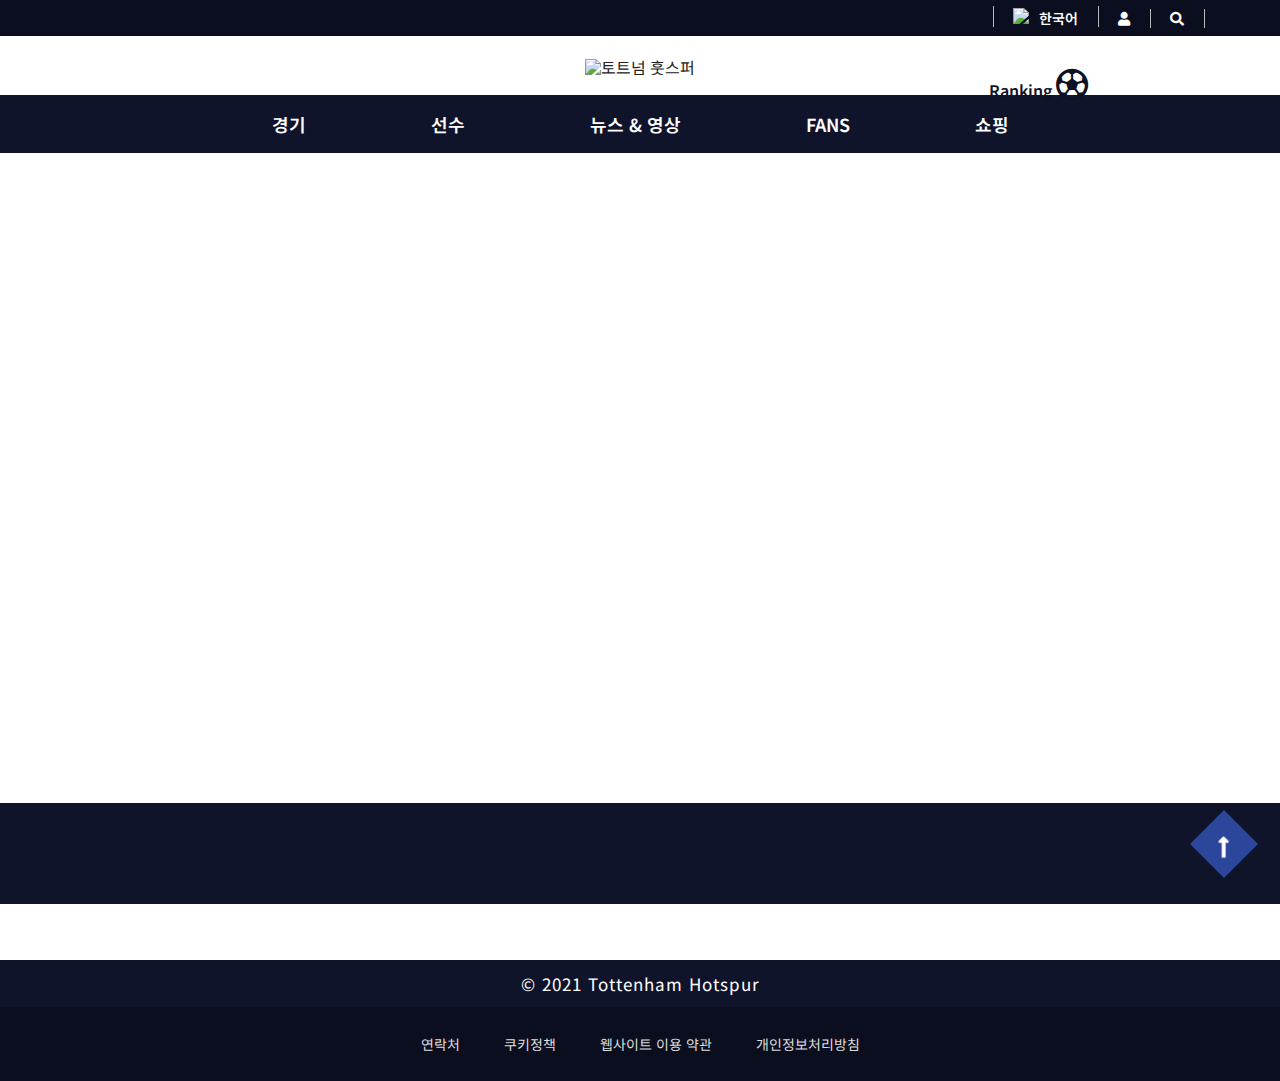
==== index.html @ 9da63ae8 "ver.1.0" ====
<!DOCTYPE html>
<html lang="ko">

<head>
    <meta charset="UTF-8">
    <link rel="icon" href="img/favicon.ico" />
    <meta http-equiv="X-UA-Compatible" content="IE=edge">
    <meta name="viewport" content="width=device-width, initial-scale=1.0">
    <title>Tottenham hotspur</title>
    <link rel="stylesheet" href="css/reset.css">
    <link rel="stylesheet" href="https://use.fontawesome.com/releases/v5.7.0/css/all.css">
    <link rel="stylesheet" href="css/slick.css">
    <link rel="stylesheet" href="css/animate.css">
    <link rel="stylesheet" href="css/common.css">
    <link rel="stylesheet" href="css/index.css">
    <script src="js/jquery-3.5.1.min.js"></script>
    <script src="js/slick.min.js"></script>
</head>

<body>
    <div id="wrap">
        <header id="header">
            <div class="search">
                <div class="row">
                    <a href="#none"><img src="img/korea.png"> 한국어</a>
                    <a href="login.html"><i class="fas fa-user"></i></a>
                    <a href="#" class="open"><i class="fas fa-search"></i></a>
                    <div class="search_open">
                        <div class="searchbox">
                            <div class="cf">
                                <input type="text" id="searchct" placeholder="검색어를 입력하세요.">
                                <button><i class="fas fa-search"></i></button>
                            </div>
                            <button class="close"><i class="fas fa-times"></i></button>
                        </div>
                    </div>
                </div>
            </div>
            <div class="nav">
                <div class="">
                    <h1><a href="index.html"><img src="img/spurs_logo.png" alt="토트넘 훗스퍼"></a>
                        <p>
                            Ranking
                            <a href="ranking.html"><i class="far fa-futbol"></i></a></p>
                    </h1>
                    <div class="nav_menu">
                        <ul class="depth1">
                            <li><a href="#">경기</a>
                                <ul class="depth2">
                                    <li><a href="fixture.html">일정</a></li>
                                    <li><a href="result.html">결과</a></li>
                                </ul>
                            </li>
                            <li><a href="#">선수</a>
                                <ul class="depth2">
                                    <li><a href="team_men.html">남자</a></li>
                                    <li><a href="team_women.html">여자</a></li>
                                    <li><a href="team_u23.html">23세 이하</a></li>
                                    <li><a href="team_u18.html">18세 이하</a></li>
                                </ul>
                            </li>
                            <li><a href="newsnvideo.html">뉴스 & 영상</a></li>
                            <li><a href="fans.html">FANS</a></li>
                            <li><a href="shop.html">쇼핑</a></li>
                        </ul>
                    </div>
                </div>
            </div>
        </header>
        <section id="section">
            <article class="article1">
                <div class="slide_group1">
                    <div class="slide slide2"></div>
                    <div class="slide slide3"></div>
                    <div class="slide slide4"></div>
                    <div class="slide slide5"></div>
                    <div class="slide slide6"></div>
                </div>
            </article>
        </section>
        <footer id="footer">
            <div class="ft1">
                <div class="row">
                    <div class="slide_group2">
                        <div class="slide slide1"><img src="img/sponser_1.png" alt=""></div>
                        <div class="slide slide2"><img src="img/sponser_2.png" alt=""></div>
                        <div class="slide slide1"><img src="img/sponser_3.png" alt=""></div>
                        <div class="slide slide1"><img src="img/sponser_4.png" alt=""></div>
                        <div class="slide slide1"><img src="img/sponser_5.png" alt=""></div>
                        <div class="slide slide1"><img src="img/sponser_6.png" alt=""></div>
                        <div class="slide slide1"><img src="img/sponser_7.png" alt=""></div>
                        <div class="slide slide1"><img src="img/sponser_8.png" alt=""></div>
                        <div class="slide slide1"><img src="img/sponser_9.png" alt=""></div>
                        <div class="slide slide1"><img src="img/sponser_10.png" alt=""></div>
                        <div class="slide slide1"><img src="img/sponser_11.png" alt=""></div>
                        <div class="slide slide1"><img src="img/sponser_12.png" alt=""></div>
                        <div class="slide slide1"><img src="img/sponser_13.png" alt=""></div>
                        <div class="slide slide1"><img src="img/sponser_14.png" alt=""></div>
                        <div class="slide slide1"><img src="img/sponser_15.png" alt=""></div>
                        <div class="slide slide1"><img src="img/sponser_16.png" alt=""></div>
                        <div class="slide slide1"><img src="img/sponser_17.png" alt=""></div>
                        <div class="slide slide1"><img src="img/sponser_18.png" alt=""></div>
                        <div class="slide slide1"><img src="img/sponser_19.png" alt=""></div>
                        <div class="slide slide1"><img src="img/sponser_20.png" alt=""></div>
                    </div>
                </div>
            </div>
            <div class="ft2">
                <div class="row">
                    <ul>
                        <li><a href="https://ask.tottenhamhotspur.com/hc/en-us"><img src="img/ask-spurs.png" alt=""></a></li>
                        <li><a href="https://www.youtube.com/user/spursofficial"><img src="img/youtube.png" alt=""></a></li>
                        <li><a href="https://www.facebook.com/TottenhamHotspur"><img src="img/facebook.png" alt=""></a></li>
                        <li><a href="https://www.instagram.com/spursofficial"><img src="img/instagram.png" alt=""></a></li>
                        <li><a href="https://twitter.com/SpursOfficial"><img src="img/twitter.png" alt=""></a></li>
                        <li><a href="https://www.snapchat.com/add/spursofficial"><img src="img/snapchat.png" alt=""></a></li>
                        <li><a href="https://www.naver.com"><img src="img/naver.png" alt=""></a></li>
                    </ul>
                </div>
            </div>
            <div class="ft3">
                <div class="row">
                    <p>&copy; 2021 Tottenham Hotspur</p>
                </div>
            </div>
            <div class="ft4">
                <div class="row">
                    <ul>
                        <li>연락처</li>
                        <li>쿠키정책</li>
                        <li>웹사이트 이용 약관</li>
                        <li>개인정보처리방침</li>
                    </ul>
                </div>
            </div>
        </footer>
        <div class="gotop">
            <a href="#none"><i class="fas fa-long-arrow-alt-up"></i></a>
        </div>
    </div>
    <script src="js/index.js"></script>

    <script>
         function getCookie(name) {
            var cookie = document.cookie
			if (cookie != "") {
				var cname = cookie.split(';')
				for (var i in cname) {
					var ncname = cname[i].split('=')
					if (ncname[0] == name) {
						return ncname[1]
					}
				}
			}
			return
		}

        function wopen(){
            var cookieCheck = getCookie('popupYN')
            if (cookieCheck != 'N') {
                window.open('popup.html', '', 'left=30, top=300, width=500, height=550, scrollbars=no resizable=yes')
            }
        }
    </script>
</body>

</html>
---- css/common.css ----
@charset "utf-8";
@import url('https://fonts.googleapis.com/css2?family=Noto+Sans+KR&family=Recursive&display=swap');
body {font-family: 'Noto Sans KR', sans-serif, 'Recursive', sans-serif; color: #222;}
.row {max-width: 1200px; margin: 0 auto; padding: 0 10px;}

/* header구역 */
#header {position: relative;}
#header .search {background:#0b0e1e; padding: 6px 50px 8px 0; color: #fff; 
                 text-align: right;}
#header .search a {border-right: 1px solid #bbb; display: inline-block; font-weight: 600;
                   font-size: 14px; padding: 2px 20px 2px 15px; transition: all 0.5s;}
#header .search a:nth-of-type(2):hover, #header .search a:nth-of-type(3):hover {color: #3d67e4; }
#header .search a:nth-of-type(1) { border-left: 1px solid #bbb;}
#header .search a:nth-of-type(1) img {vertical-align: baseline; margin: 0 6px 0 4px;}
#header .nav h1 {text-align: center; position: relative;
                 padding: 20px 0;}
#header .nav h1 p {position: absolute; top: 55%; right: 15%; color: #0e1124; 
                    font-weight: 600;}
#header .nav h1 p i {animation: ballspin infinite 5s linear; font-size: 33px;}                 
#header .nav h1 p i:hover {color: #3d67e4; }
@keyframes ballspin {from {transform: rotate(0deg)} to {transform: rotate(3turn)}}
#header .nav_menu {background: #0f142a; text-align: center; }                    
#header .nav_menu .depth1 {font-weight: 600; font-size: 18px; color: #fff;}
#header .nav_menu .depth1 li {position: relative; padding: 20px 60px; display: inline-block;}
#header .nav_menu .depth1 li:hover {color: #3d67e4}
#header .nav_menu .depth2 {position: absolute; width: 100%; top: 100% ; left: 0%; background: #222d5e ;
                            font-size: 15px; color: #fff; z-index: 9999; text-align: center;
                            display: none;}
#header .nav_menu .depth2 li {padding: 15px 0; display: block;}
#header .nav_menu .depth2 > li:hover {background: #3d67e4; color:#0f142a}

/* searchbox open*/
.search_open {position: fixed; z-index: 99999; top: 0;
             bottom: 0; left: 0; right: 0; display: none;
             background-color: rgba(15,20,42,.95);}
.search_open.on {display: block}
.searchbox {max-width: 720px; margin: 0 auto;
            height: 100%; padding-top: 300px;}
.searchbox input {height: 70px; width: 90%; float: left; background: none;
                      border: none; border-bottom: 3px double #fff;} 
.searchbox input[placeholder] {font-size: 20px; color: #fff;}
.searchbox > div > button {font-size: 40px; color: #fff; background: none;
                           float: right; width: 10%; padding-top: 25px;
                           cursor: pointer;}
.searchbox > button {position: fixed; top: 50px; right: 50px;
                     font-size: 45px; background: none; color: #fff;
                     cursor: pointer; overflow: hidden;}
.searchbox button:hover {color: #3d67e4;}
    




/* footer구역 */
#footer .ft1 {background: #0f142a; padding: 50px 0}
#footer .ft1 img {margin: 0 auto; padding: 0 40px;}
#footer .ft2 ul {display: flex; justify-content: space-evenly; margin: 0 150px;
                 background: #fff; padding: 20px 0;}
#footer .ft2 ul li {list-style-type: none;}
#footer .ft3 {text-align: center; background: #0f142a; padding: 15px;
              color: #fff; font-size: 17px; letter-spacing: 1px;}
#footer .ft4 {margin: 0 auto; background: #0b0e1e; text-align: center; color: #ddd;}
#footer .ft4 ul li {display: inline-block; margin: 30px 20px; font-size: 14px;
                    transition: all 0.5s;}
#footer .ft4 ul li:hover {color: #3d67e4; cursor: pointer;}

/* gotop */
.gotop {background: rgba(61, 103, 228, 0.6);
       bottom: 2em; right: 2em; height: 3em; width: 3em;
        padding: 1em; position: fixed; transform: rotate(45deg);
        transition: all 0.5s;z-index: 99; cursor: pointer;}
.gotop a i {width: 100%; transform: rotate(-45deg);
            color: #fff; font-size: 1.5em; padding-left: 0.2em;}
.gotop:hover {background: rgba(61, 103, 228, 1);}
---- css/index.css ----
@charset "utf-8";
@import url('https://fonts.googleapis.com/css2?family=Noto+Sans+KR&family=Recursive&display=swap');
body {font-family: 'Noto Sans KR', sans-serif, 'Recursive', sans-serif; color: #222;}
.row {max-width: 1200px; margin: 0 auto; padding: 0 10px;}


/* article1구역 슬라이드 */
.article1 {margin-bottom: 50px;}
.slide_group1 {position: relative;}
.slide img {width: 100%;}
.slide_group1 .slick-arrow {position: absolute; top: 50%; transform: translateY(-50%);
                            border: none; background: none; z-index: 9999; font-size: 50px; color:#fff;}
.slide_group1 .prev {left: 50px;}
.slide_group1 .next {right: 50px;}
.slide_group1 .slick-dots {position: absolute; bottom: 15px; left: 0; right: 0; text-align: center;}
.slide_group1 .slick-dots li {display: inline-block; margin: 0 5px}
.slide_group1 .slick-dots li button {width: 16px; height: 16px; border-radius: 50%; color: transparent; background:rgba(255, 255, 255, 0.5);
                                     border: none; text-indent: -9999px;}
.slide_group1 .slick-dots li.slick-active button {background: none; border: 2px solid rgba(255, 255, 255, 1)}
.slide_group1 .slide1 {background: url(../img/slide_1.png) no-repeat center;
                       height: 600px; background-size: cover; }
.slide_group1 .slide2 {background: url(../img/slide_2.png) no-repeat center;
                       height: 600px; background-size: cover;}
.slide_group1 .slide3 {background: url(../img/slide_3.png) no-repeat center;
                       height: 600px; background-size: cover;}
.slide_group1 .slide4 {background: url(../img/slide_4.png) no-repeat center bottom;
                       height: 600px; background-size: cover;}
.slide_group1 .slide5 {background: url(../img/slide_5.png) no-repeat center bottom;
                       height: 600px; background-size: cover;}
.slide_group1 .slide6 {background: url(../img/slide_6.jpg) no-repeat center;
                       height: 600px; background-size: cover;}
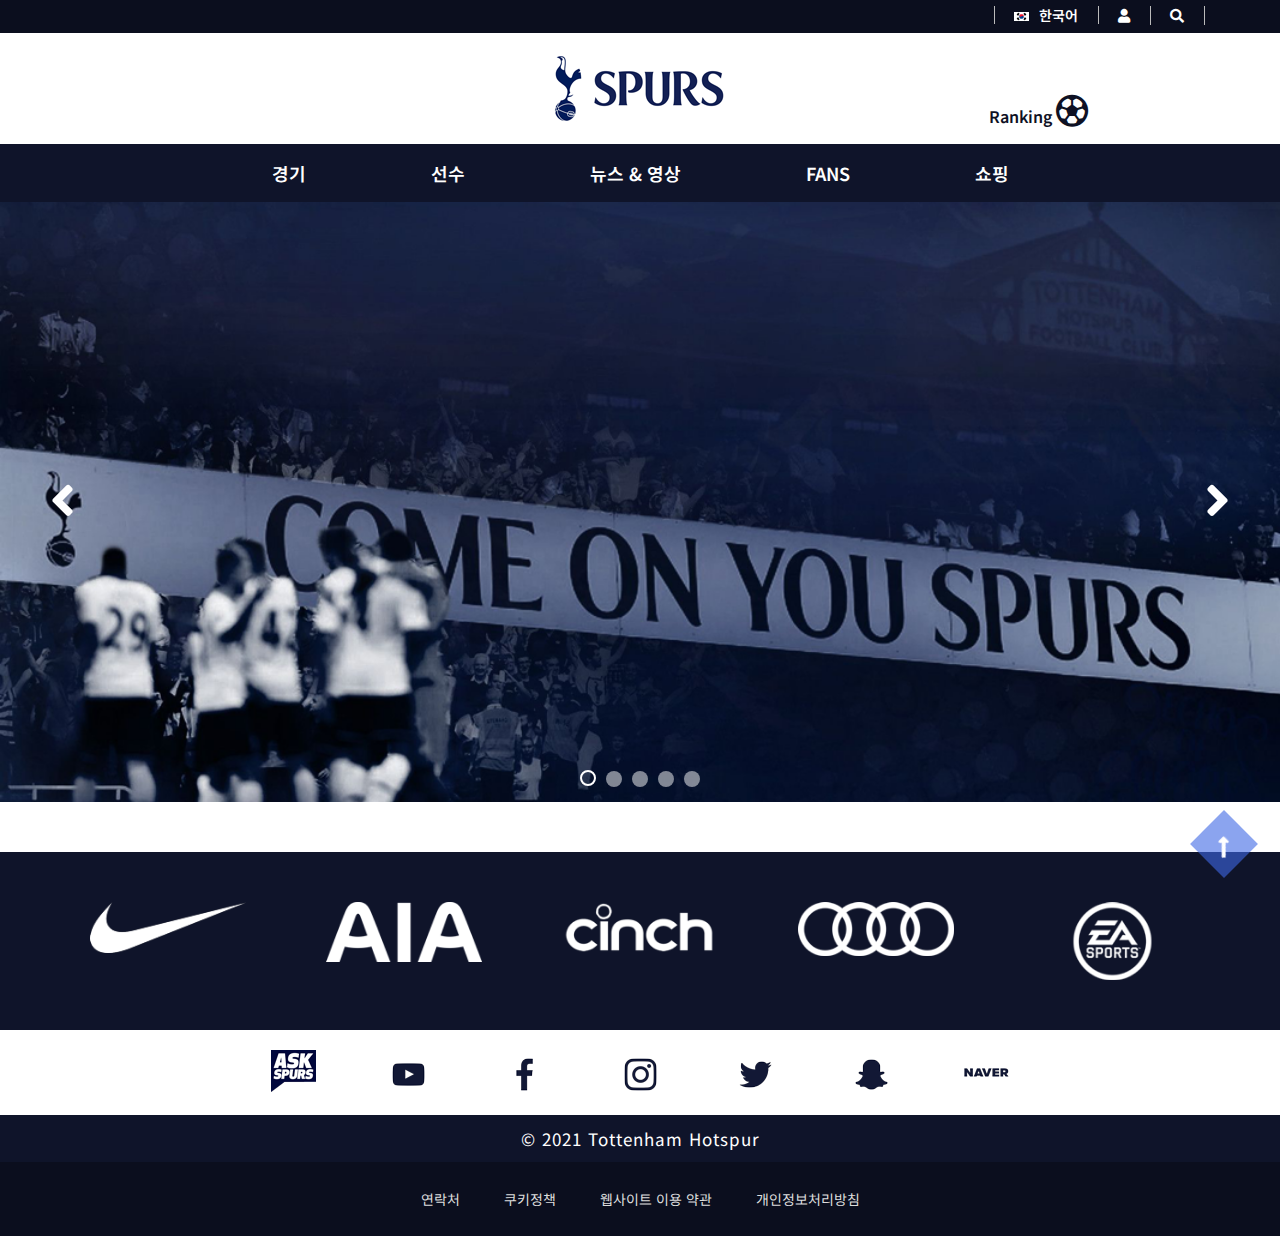
==== commit e0d845b1: "ver.1.1" ====
--- a/index.html
+++ b/index.html
@@ -17,7 +17,7 @@
     <script src="js/slick.min.js"></script>
 </head>
 
-<body>
+<body onload="wopen()">
     <div id="wrap">
         <header id="header">
             <div class="search">
@@ -84,24 +84,20 @@
                     <div class="slide_group2">
                         <div class="slide slide1"><img src="img/sponser_1.png" alt=""></div>
                         <div class="slide slide2"><img src="img/sponser_2.png" alt=""></div>
-                        <div class="slide slide1"><img src="img/sponser_3.png" alt=""></div>
-                        <div class="slide slide1"><img src="img/sponser_4.png" alt=""></div>
-                        <div class="slide slide1"><img src="img/sponser_5.png" alt=""></div>
-                        <div class="slide slide1"><img src="img/sponser_6.png" alt=""></div>
-                        <div class="slide slide1"><img src="img/sponser_7.png" alt=""></div>
-                        <div class="slide slide1"><img src="img/sponser_8.png" alt=""></div>
-                        <div class="slide slide1"><img src="img/sponser_9.png" alt=""></div>
-                        <div class="slide slide1"><img src="img/sponser_10.png" alt=""></div>
-                        <div class="slide slide1"><img src="img/sponser_11.png" alt=""></div>
-                        <div class="slide slide1"><img src="img/sponser_12.png" alt=""></div>
-                        <div class="slide slide1"><img src="img/sponser_13.png" alt=""></div>
-                        <div class="slide slide1"><img src="img/sponser_14.png" alt=""></div>
-                        <div class="slide slide1"><img src="img/sponser_15.png" alt=""></div>
-                        <div class="slide slide1"><img src="img/sponser_16.png" alt=""></div>
-                        <div class="slide slide1"><img src="img/sponser_17.png" alt=""></div>
-                        <div class="slide slide1"><img src="img/sponser_18.png" alt=""></div>
-                        <div class="slide slide1"><img src="img/sponser_19.png" alt=""></div>
-                        <div class="slide slide1"><img src="img/sponser_20.png" alt=""></div>
+                        <div class="slide slide3"><img src="img/sponser_3.png" alt=""></div>
+                        <div class="slide slide4"><img src="img/sponser_4.png" alt=""></div>
+                        <div class="slide slide5"><img src="img/sponser_5.png" alt=""></div>
+                        <div class="slide slide6"><img src="img/sponser_6.png" alt=""></div>
+                        <div class="slide slide7"><img src="img/sponser_7.png" alt=""></div>
+                        <div class="slide slide8"><img src="img/sponser_8.png" alt=""></div>
+                        <div class="slide slide9"><img src="img/sponser_9.png" alt=""></div>
+                        <div class="slide slide10"><img src="img/sponser_10.png" alt=""></div>
+                        <div class="slide slide11"><img src="img/sponser_11.png" alt=""></div>
+                        <div class="slide slide12"><img src="img/sponser_12.png" alt=""></div>
+                        <div class="slide slide13"><img src="img/sponser_13.png" alt=""></div>
+                        <div class="slide slide14"><img src="img/sponser_14.png" alt=""></div>
+                        <div class="slide slide15"><img src="img/sponser_15.png" alt=""></div>
+                        <div class="slide slide16"><img src="img/sponser_16.png" alt=""></div>
                     </div>
                 </div>
             </div>
@@ -141,7 +137,7 @@
     <script src="js/index.js"></script>
 
     <script>
-         function getCookie(name) {
+        function getCookie(name) {
             var cookie = document.cookie
 			if (cookie != "") {
 				var cname = cookie.split(';')
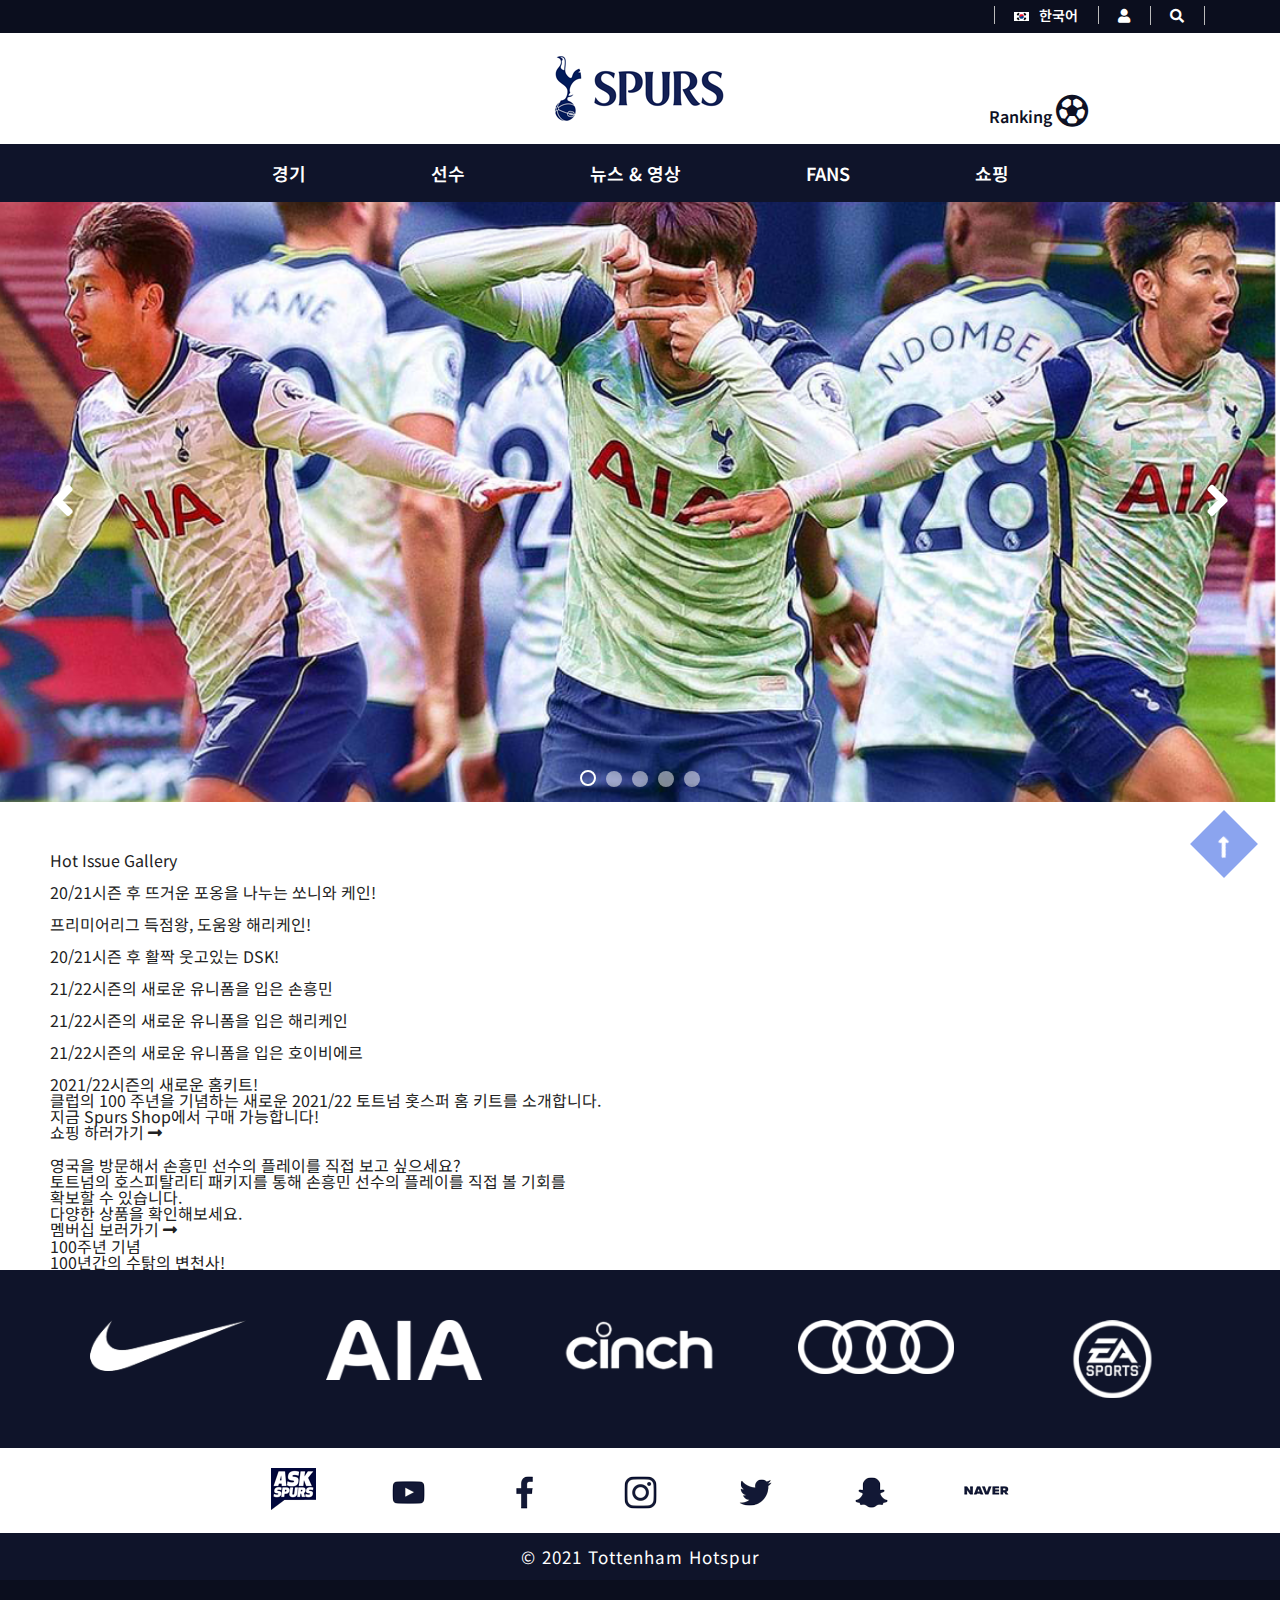
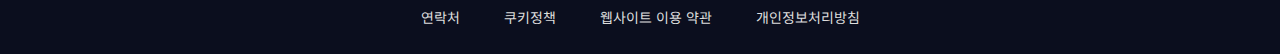
==== commit a2fcb717: "ver.1.2" ====
--- a/index.html
+++ b/index.html
@@ -70,12 +70,81 @@
         <section id="section">
             <article class="article1">
                 <div class="slide_group1">
+                    <div class="slide slide1"></div>
                     <div class="slide slide2"></div>
                     <div class="slide slide3"></div>
                     <div class="slide slide4"></div>
                     <div class="slide slide5"></div>
-                    <div class="slide slide6"></div>
-                </div>
+                </div>
+            </article>
+            <article class="article2">
+                <div class="row">
+                    <h2>Hot Issue Gallery</h2>
+                    <div class="hotissue">
+                        <div>
+                            <img src="img/hot_2.jpg" alt="">
+                            <p>20/21시즌 후 뜨거운 포옹을 나누는 쏘니와 케인!</p>
+                        </div>
+                        <div>
+                            <img src="img/hot_1.jpg" alt="">
+                            <p>프리미어리그 득점왕, 도움왕 해리케인!</p>
+                        </div>
+                        <div>
+                            <img src="img/hot_4.jpg" alt="">
+                            <p>20/21시즌 후 활짝 웃고있는 DSK!</p>
+                        </div>
+                        <div>
+                            <img src="img/hot_5.jpg" alt="">
+                            <p>21/22시즌의 새로운 유니폼을 입은 손흥민</p>
+                        </div>
+                        <div>
+                            <img src="img/hot_6.jpg" alt="">
+                            <p>21/22시즌의 새로운 유니폼을 입은 해리케인</p>
+                        </div>
+                        <div>
+                            <img src="img/hot_7.jpg" alt="">
+                            <p>21/22시즌의 새로운 유니폼을 입은 호이비에르</p>
+                        </div>
+                    </div>
+                </div>
+            </article>
+            <article class="article3">
+                <div class="row">
+                    <div class="kit">
+                        <div class="kit_content">
+                            <img src="img/float_1.jpg" alt="">
+                            <div>
+                                <div class="kit_txt cf">
+                                    <p>2021/22시즌의 새로운 홈키트!</p>
+                                    <p>클럽의 100 주년을 기념하는 새로운 2021/22 토트넘 홋스퍼 홈 키트를 소개합니다.<br>지금 Spurs Shop에서 구매 가능합니다!</p>
+                                    <a href="shop.html">쇼핑 하러가기 <i class="fas fa-long-arrow-alt-right"></i></a>
+                                </div>
+                            </div>
+                        </div>
+                    </div>
+                    <div class="korea">
+                        <div class="korea_content cf">
+                            <img src="img/float_2.jpg" alt="">
+                            <div>
+                                <div class="korea_txt cf">
+                                    <p>영국을 방문해서 손흥민 선수의 플레이를 직접 보고 싶으세요?</p>
+                                    <p>토트넘의 호스피탈리티 패키지를 통해 손흥민 선수의 플레이를 직접 볼 기회를<br>확보할 수 있습니다.<br>다양한 상품을 확인해보세요.</p>
+                                    <a href="fans.html">멤버십 보러가기 <i class="fas fa-long-arrow-alt-right"></i></a>
+                                </div>
+                            </div>
+                        </div>
+                    </div>
+                </div>
+            </article>
+            <article class="article4">
+                <div class="row">
+                    <h2>100주년 기념</h2>
+                    <p>100년간의 수탉의 변천사!</p>
+                </div>
+            </article>
+            
+            <article class="article5">
+                
             </article>
         </section>
         <footer id="footer">
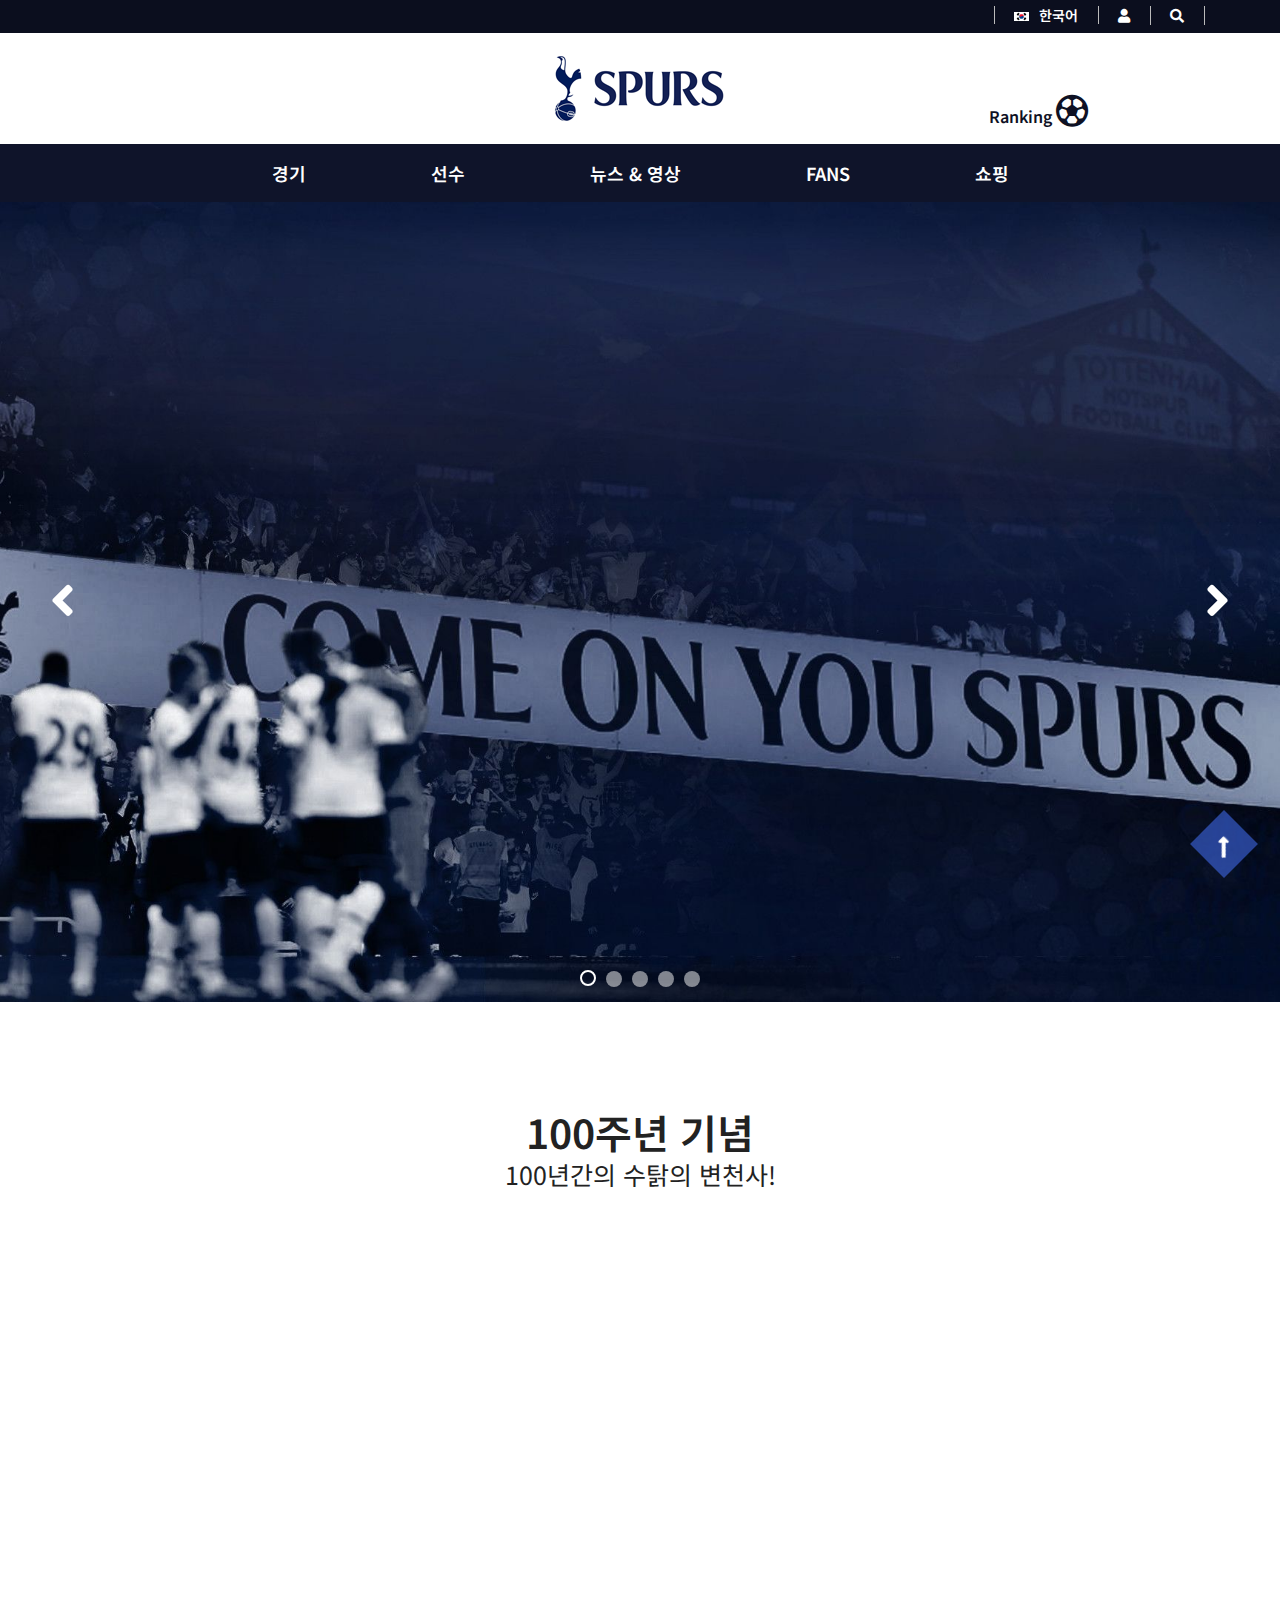
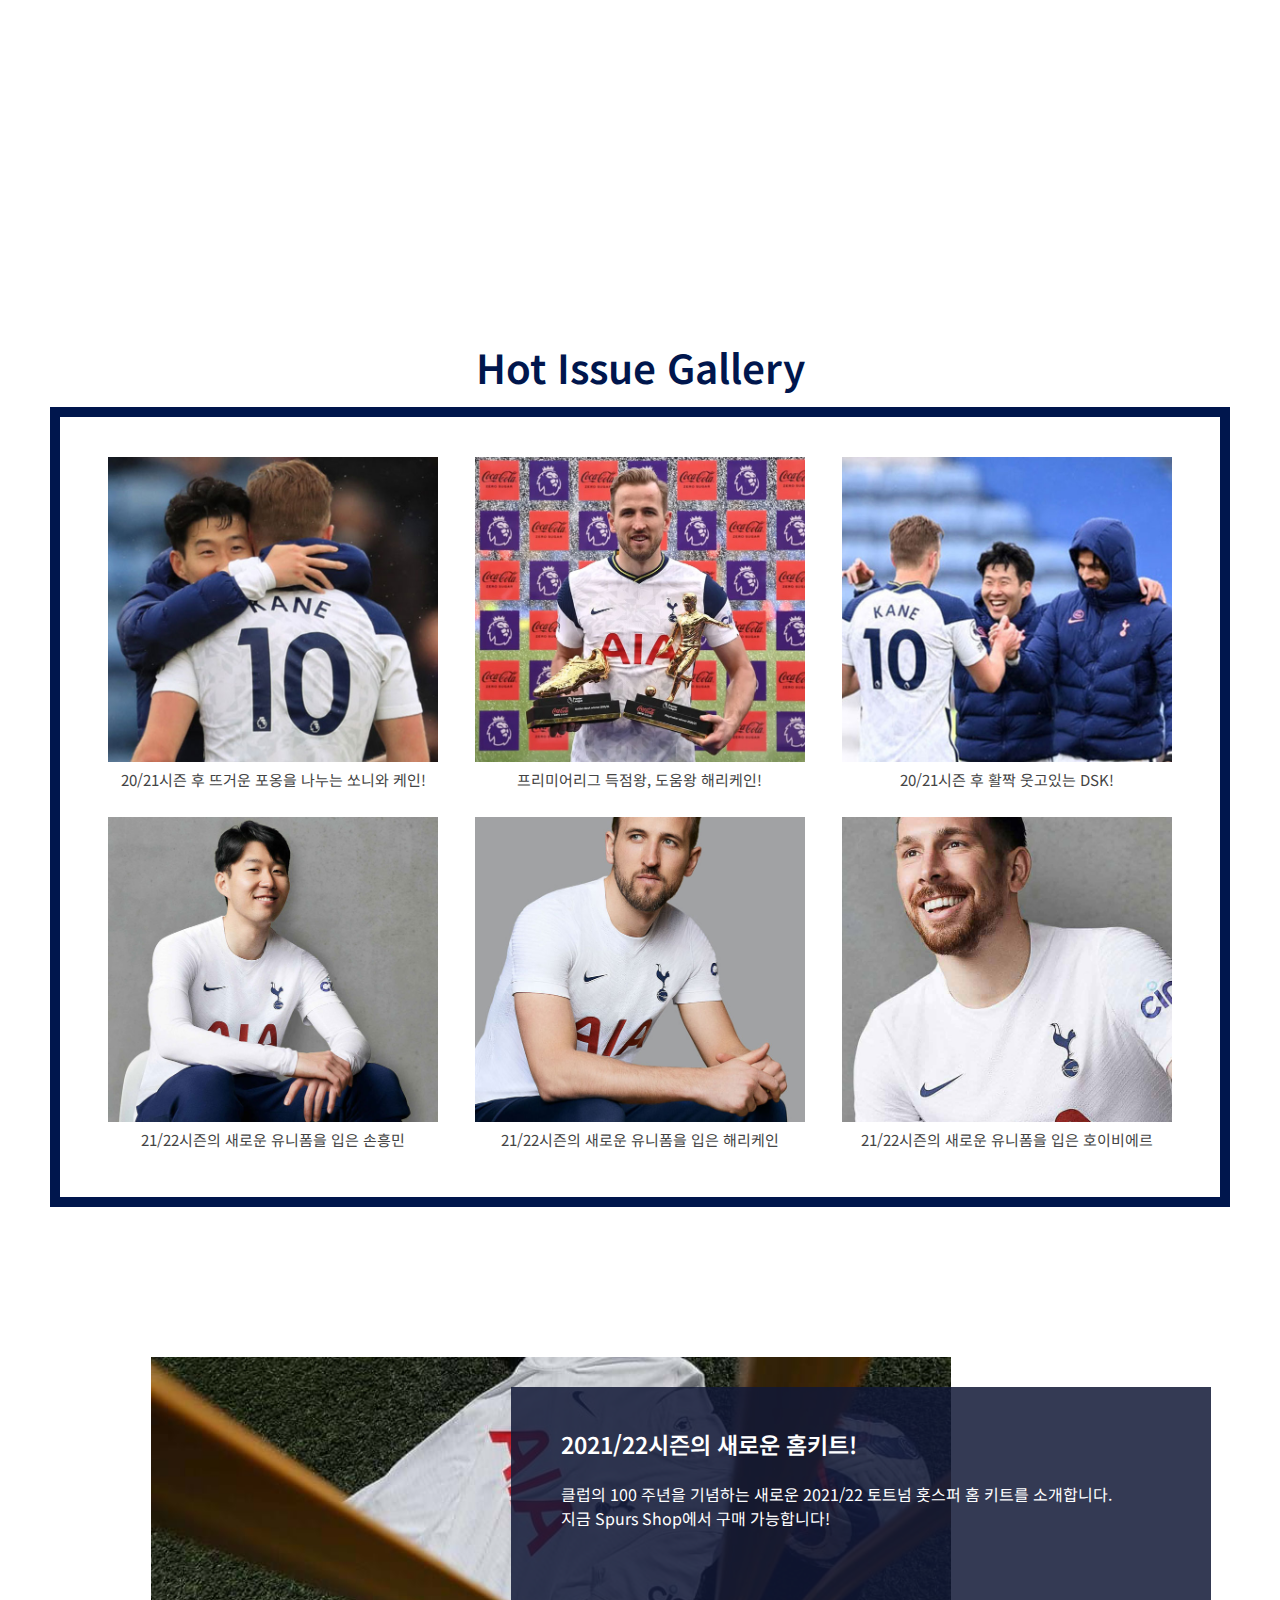
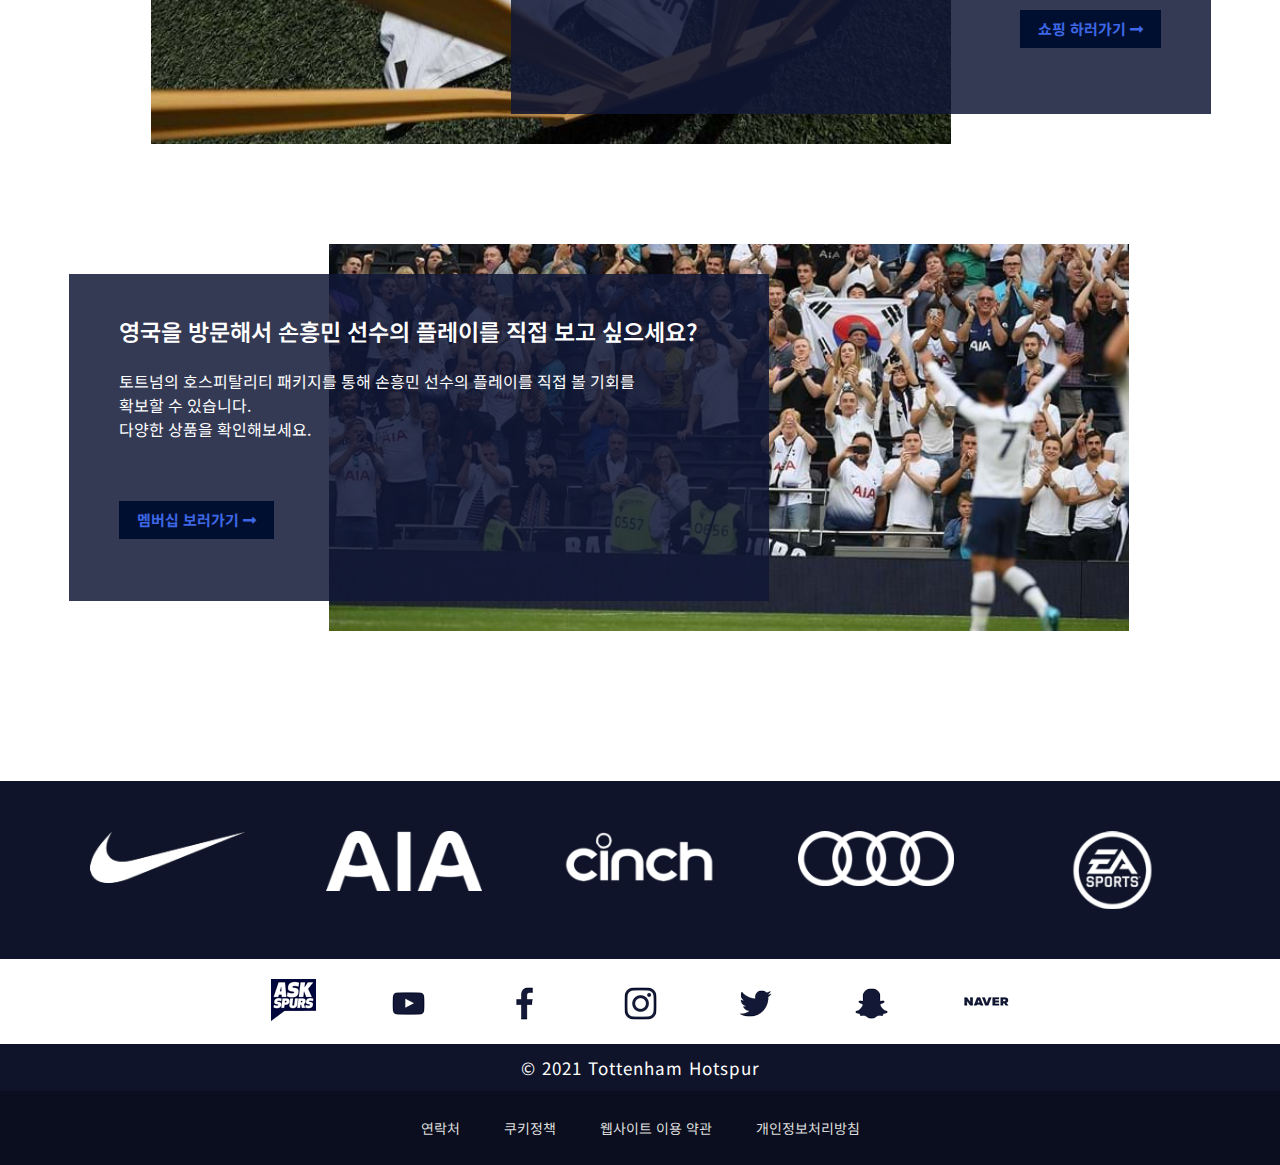
==== commit 340c3a6d: "ver.1.3" ====
--- a/index.html
+++ b/index.html
@@ -78,6 +78,13 @@
                 </div>
             </article>
             <article class="article2">
+                <h2>100주년 기념</h2>
+                <p>100년간의 수탉의 변천사!</p>
+                <div></div>
+            </article>
+            <article class="article3">
+            </article>
+            <article class="article4">
                 <div class="row">
                     <h2>Hot Issue Gallery</h2>
                     <div class="hotissue">
@@ -108,7 +115,7 @@
                     </div>
                 </div>
             </article>
-            <article class="article3">
+            <article class="article5">
                 <div class="row">
                     <div class="kit">
                         <div class="kit_content">
@@ -135,16 +142,6 @@
                         </div>
                     </div>
                 </div>
-            </article>
-            <article class="article4">
-                <div class="row">
-                    <h2>100주년 기념</h2>
-                    <p>100년간의 수탉의 변천사!</p>
-                </div>
-            </article>
-            
-            <article class="article5">
-                
             </article>
         </section>
         <footer id="footer">
--- a/css/index.css
+++ b/css/index.css
@@ -5,7 +5,7 @@
 
 
 /* article1구역 슬라이드 */
-.article1 {margin-bottom: 50px;}
+.article1 {margin-bottom: 100px;}
 .slide_group1 {position: relative;}
 .slide img {width: 100%;}
 .slide_group1 .slick-arrow {position: absolute; top: 50%; transform: translateY(-50%);
@@ -17,16 +17,70 @@
 .slide_group1 .slick-dots li button {width: 16px; height: 16px; border-radius: 50%; color: transparent; background:rgba(255, 255, 255, 0.5);
                                      border: none; text-indent: -9999px;}
 .slide_group1 .slick-dots li.slick-active button {background: none; border: 2px solid rgba(255, 255, 255, 1)}
-.slide_group1 .slide1 {background: url(../img/slide_1.png) no-repeat center;
-                       height: 600px; background-size: cover; }
-.slide_group1 .slide2 {background: url(../img/slide_2.png) no-repeat center;
-                       height: 600px; background-size: cover;}
-.slide_group1 .slide3 {background: url(../img/slide_3.png) no-repeat center;
-                       height: 600px; background-size: cover;}
-.slide_group1 .slide4 {background: url(../img/slide_4.png) no-repeat center bottom;
-                       height: 600px; background-size: cover;}
-.slide_group1 .slide5 {background: url(../img/slide_5.png) no-repeat center bottom;
-                       height: 600px; background-size: cover;}
-.slide_group1 .slide6 {background: url(../img/slide_6.jpg) no-repeat center;
-                       height: 600px; background-size: cover;}
+.slide_group1 .slide1 {background: url(../img/slide_1.jpg) no-repeat center;
+                       height: 800px; background-size: cover; }
+.slide_group1 .slide2 {background: url(../img/slide_2.jpg) no-repeat 50% 30%;
+                       height: 800px; background-size: cover;}
+.slide_group1 .slide3 {background: url(../img/slide_7.jpg) no-repeat center bottom;
+                       height: 800px; background-size: cover;}
+.slide_group1 .slide4 {background: url(../img/slide_3.png) no-repeat center;
+                       height: 800px; background-size: cover;}
+.slide_group1 .slide5 {background: url(../img/slide_5.jpg) no-repeat center;
+                       height: 800px; background-size: cover;}
+.slide_group1 .slide.slick-active  {animation: slideImg 5s both;}
+@keyframes slideImg {from {transform: scale3d(1,1,1)} to {transform: scale3d(1.2,1.2,1.2)}}
 
+/* article2 */
+.article2 {margin-bottom: 50px;}
+.article2 > div {background: url('https://cdn.dynamicyield.com/api/8767370/images/2a4873e247b80__badges.jpg');
+                background-size: contain; color: #00164D; height: 300px;
+                background-color: rgba(255, 255, 255, 0);
+                background-position: center; background-repeat: no-repeat;}
+.article2 img {width: 100%;}
+.article2 h2 {text-align: center; font-size: 40px; padding-top: 10px;
+              font-weight: 600; height: 50px;}
+.article2 p {text-align: center; font-size: 25px; padding: 10px;}
+
+
+/* article3 */
+.article3 {height: 280px; background: url(../img/scroll_1.png) no-repeat center;
+          background-attachment: fixed; background-size: cover; margin-bottom: 120px;}
+
+
+/* article4 */
+.article4 {margin-bottom: 150px;}
+.article4 .hotissue {border: 10px solid #00164D; padding: 30px; align-items: center;
+                    display: flex; justify-content: space-around; flex-wrap: wrap;}
+.article4 .hotissue > div {margin: 10px 5px; width: 30%;}
+.article4 .hotissue > div img {width: 100%;}
+.article4 .hotissue > div p {padding: 10px; text-align: center; font-size: 15px; 
+                             color: #444}
+.article4 h2 {text-align: center; font-size: 40px; padding-bottom: 20px;
+              font-weight: 600; color: #00164D;}
+
+
+/* article5 */
+.article5 {margin-bottom: 150px;}
+.kit {position: relative; margin-right: 55px; margin-bottom: 100px ;}
+.kit_content, .korea_content {position: relative; margin: 0 56px;}
+.kit_content img {width: 800px; margin-left: 45px;}
+.kit_content > div {position: absolute; top: 30px; background: rgba(17,24,54,.85);
+                    bottom: 30px; left: 40%; width: 700px;}
+.kit_content > div .kit_txt {color: #fff; padding: 30px 50px; line-height: 1.5; width: 700px;}
+.kit_txt p:nth-of-type(1) {font-size: 23px; padding: 10px 0 20px; font-weight: 600;}
+.kit_txt p:nth-of-type(2) {padding-bottom: 80px;}
+.kit_txt a {cursor: pointer; float: right; padding: 8px 18px; background: #000e30;
+            transition: all 0.5s; color: #3d67e4; font-size: 15px; font-weight: 700;}
+.kit_txt a:hover {color: #e0e721; background: #001d68ad;}
+.korea {margin-left: 55px;  position: relative;}
+.korea_content img {width: 800px; margin-right: 45px; float: right;}
+.korea_content > div {position: absolute; top: 30px; background: rgba(17,24,54,.85); ;
+                        bottom: 30px; right: 40%; width: 700px}
+.korea_content > div .korea_txt {color: #fff; padding: 30px 50px; line-height: 1.5; width: 700px;}
+.korea_content p:nth-of-type(1) {font-size: 23px; padding: 10px 0 20px; font-weight: 600;}
+.korea_content p:nth-of-type(2) {padding-bottom: 60px;}
+.korea_content a {cursor: pointer; float: left; padding: 8px 18px; background: #000e30;
+                  transition: all 0.5s; color: #3d67e4; font-size: 15px; font-weight: 700;}
+.korea_content a:hover {color: #e0e721; background: #001d68ad;}
+
+
